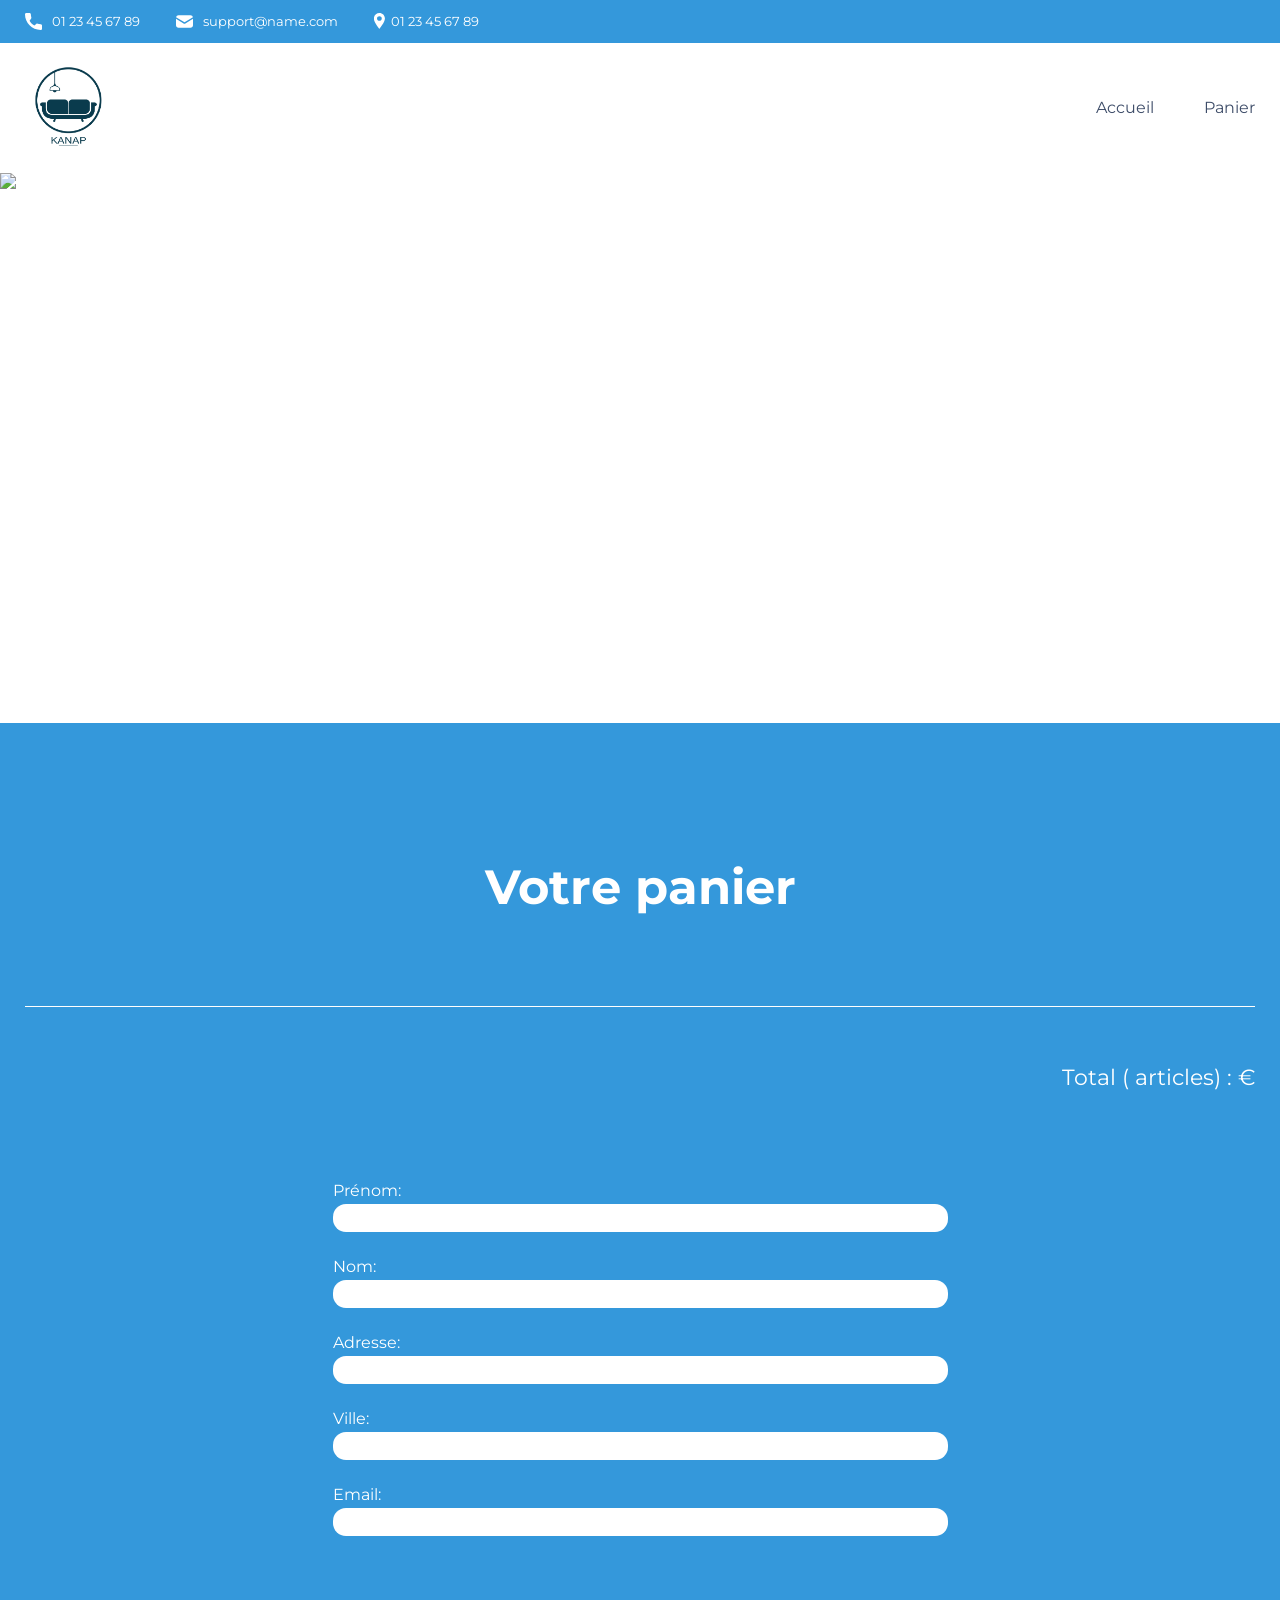
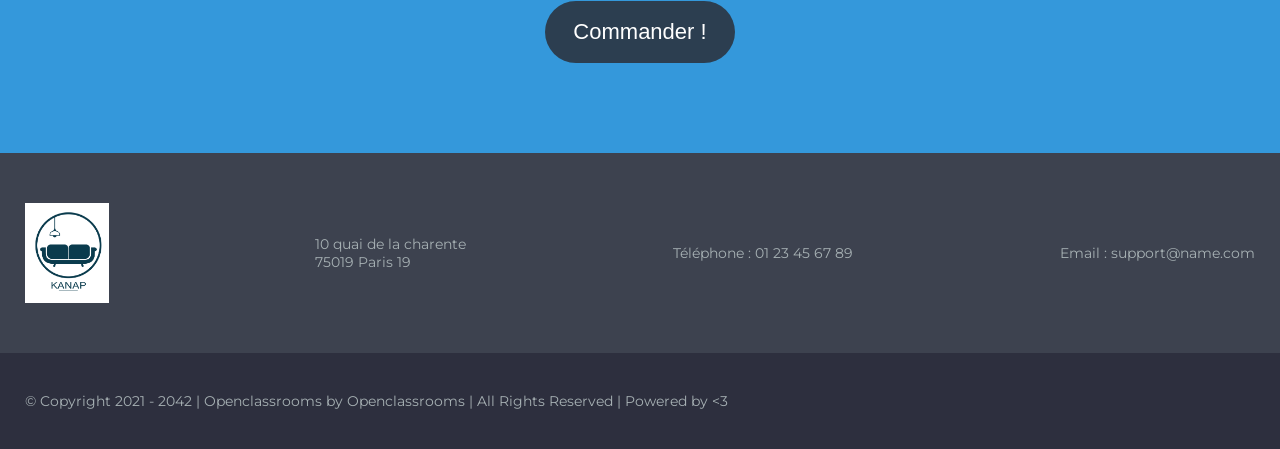
==== front/html/cart.html @ eef9faf7 "base project" ====
<!DOCTYPE html>
<html lang="fr">
  <head>
    <title>Cart</title>

    <meta charset="utf-8">
    <meta name="description" content="Plateforme incroyable de e-commerce">

    <link rel="preconnect" href="https://fonts.googleapis.com">
    <link rel="preconnect" href="https://fonts.gstatic.com" crossorigin>
    <link href="https://fonts.googleapis.com/css2?family=Montserrat:wght@100;200;300;400;500;600;700;800;900&display=swap" rel="stylesheet">
    <link href="../css/style.css" rel="stylesheet" />
    <link href="../css/cart.css" rel="stylesheet" />

    <meta name="viewport" content="width=device-width, initial-scale=1">
  </head>

  <body>
    <header>
      <div class="limitedWidthBlockContainer informations">
        <div class="limitedWidthBlock">
          <ul>
            <li><img src="../images/icons/phone.svg" alt="logo de téléphone" class="informations__phone">01 23 45 67 89</li>
            <li><img src="../images/icons/mail.svg" alt="logo d'une enveloppe" class="informations__mail">support@name.com</li>
            <li><img src="../images/icons/adress.svg" alt="logo d'un point de géolocalisation" class="informations__address">01 23 45 67 89</li>
          </ul>
        </div>
      </div>
      <div class="limitedWidthBlockContainer menu">
        <div class="limitedWidthBlock">
          <a href="./index.html">
            <img class="logo" src="../images/logo.png" alt="Logo de l'entreprise">
          </a>
          <nav>
            <ul>
              <a href="./index.html"><li>Accueil</li></a>
              <a href="./cart.html"><li>Panier</li></a>
            </ul>
          </nav>
        </div>
      </div>
      <img class="banniere" src="../images/banniere.png" alt="Baniere">
    </header>
    
    <main class="limitedWidthBlockContainer">
      <div class="limitedWidthBlock" id="limitedWidthBlock">
        <div class="cartAndFormContainer" id="cartAndFormContainer">
          <h1>Votre panier</h1>
          <section class="cart">
            <section id="cart__items">
             <!--  <article class="cart__item" data-id="{product-ID}" data-color="{product-color}">
                <div class="cart__item__img">
                  <img src="../images/product01.jpg" alt="Photographie d'un canapé">
                </div>
                <div class="cart__item__content">
                  <div class="cart__item__content__description">
                    <h2>Nom du produit</h2>
                    <p>Vert</p>
                    <p>42,00 €</p>
                  </div>
                  <div class="cart__item__content__settings">
                    <div class="cart__item__content__settings__quantity">
                      <p>Qté : </p>
                      <input type="number" class="itemQuantity" name="itemQuantity" min="1" max="100" value="42">
                    </div>
                    <div class="cart__item__content__settings__delete">
                      <p class="deleteItem">Supprimer</p>
                    </div>
                  </div>
                </div>
              </article> -->
            </section>
            <div class="cart__price">
              <p>Total (<span id="totalQuantity"><!-- 2 --></span> articles) : <span id="totalPrice"><!-- 84,00 --></span> €</p>
            </div>
            <div class="cart__order">
              <form method="get" class="cart__order__form">
                <div class="cart__order__form__question">
                  <label for="firstName">Prénom: </label>
                  <input type="text" name="firstName" id="firstName" required>
                  <p id="firstNameErrorMsg"><!-- ci est un message d'erreur --></p>
                </div>
                <div class="cart__order__form__question">
                  <label for="lastName">Nom: </label>
                  <input type="text" name="lastName" id="lastName" required>
                  <p id="lastNameErrorMsg"></p>
                </div>
                <div class="cart__order__form__question">
                  <label for="address">Adresse: </label>
                  <input type="text" name="address" id="address" required>
                  <p id="addressErrorMsg"></p>
                </div>
                <div class="cart__order__form__question">
                  <label for="city">Ville: </label>
                  <input type="text" name="city" id="city" required>
                  <p id="cityErrorMsg"></p>
                </div>
                <div class="cart__order__form__question">
                  <label for="email">Email: </label>
                  <input type="email" name="email" id="email" required>
                  <p id="emailErrorMsg"></p>
                </div>
                <div class="cart__order__form__submit">
                  <input type="submit" value="Commander !" id="order">
                </div>
              </form>
            </div>
          </section>
        </div>
      </div>
    </main>
    
    <footer>
      <div class="limitedWidthBlockContainer footerMain">
        <div class="limitedWidthBlock">
          <div>
            <img class="logo" src="../images/logo.png" alt="Logo de l'entreprise">
          </div>
          <div>
            <p>10 quai de la charente <br>75019 Paris 19</p>
          </div>
          <div>
            <p>Téléphone : 01 23 45 67 89</p>
          </div>
          <div>
            <p>Email : support@name.com</p>
          </div>
        </div>
      </div>
      <div class="limitedWidthBlockContainer footerSecondary">
        <div class="limitedWidthBlock">
          <p>© Copyright 2021 - 2042 | Openclassrooms by Openclassrooms | All Rights Reserved | Powered by <3</p>
        </div>
      </div>
    </footer>
  <script src="../js/cart.js"></script>
  </body>
</html>
---- front/css/style.css ----
/*********/
/*GENERAL*/
/*********/

body {
	font-family: 'Montserrat', sans-serif;
	margin: 0;
	color: white;
	min-width: 300px;
}
h1 {
	font-size: 48px;
	font-weight: 700;
	margin-top: 135px;
	text-align: center;
}
h2 {
	font-weight: 400;
	margin-bottom: 60px;
	text-align: center;
}
.logo {
	height: 100px;
}

/*maxwidth + centering*/
.limitedWidthBlockContainer {
	display: flex;
	justify-content: center;
}
.limitedWidthBlock {
	width: 100%;
	max-width: 1400px;
	padding: 0 25px;
}

/*Colors*/
:root {
	--main-color: #3498db;
	--secondary-color: #2c3e50;
	--text-color: #3d4c68;
	--footer-text-color: #a6b0b3; 
	--footer-main-color: #3d424f; 
	--footer-secondary-color: #2d2f3e;
	/*background-color: var(--main-color);*/
}




/********/
/*Header*/
/********/

/*informations*/
.informations {
	font-size: 13px;
	background-color: var(--main-color);
}
.informations img {
	height: 17px;
}
.informations ul {
	display: flex;
	padding-left: 0;
}
.informations ul li {
	display: flex;
	list-style: none;
	margin-right: 36px;
}
.informations__phone,
.informations__mail {
	margin-right: 10px;
}

/*menu*/
.menu {
	background-color: white;
}
.menu .limitedWidthBlock {
	display: flex;
	justify-content: space-between;
}
.menu a {
	display: flex;
	align-items: center;
	text-decoration: none;
}
.menu nav {
	display: flex;
}
.menu nav ul {
	display: flex;
	margin: 0;
	line-height: 130px;
}
.menu nav ul li {
	list-style: none;
	margin-left: 50px;
	color: var(--text-color);
}
.menu nav ul li:hover {
	font-weight: 600;
	color: #3498db !important;
}

/*banniere*/
.banniere {
	width: 100%;
	height: 550px;
	object-fit: cover;
	display: flex;
}




/******/
/*Main*/
/******/

main {
	background-color: var(--main-color);
}

/*items*/
.items {
	margin-bottom: 135px;
	display: flex;
	justify-content: space-around;
	flex-wrap: wrap;
}
.items a {
	width: 21%;
	text-decoration: none;
	color: unset;
}
.items a:hover article {
	box-shadow: rgba(42, 18, 206, 0.9) 0 0 22px 6px;
}
.items article {
	background-color: var(--secondary-color);
	display: flex;
	flex-direction: column;
	align-items: center;
	margin-bottom: 40px;
	padding-top: 25px;
	width: 100%;
	border-radius: 10px;
}
.items article img {
	width: 160px;
	height: 160px;
	object-fit: cover;
	border-radius: 10px;
}
.items article h3 {
	font-size: 22px;
	font-weight: 700;
	text-align: center;
	text-transform: uppercase;
}
.items article p {
	text-align: center;
	padding-left: 23px;
	padding-right: 23px;
	box-sizing: border-box;
	overflow: hidden;
	text-overflow: ellipsis;

	display: -webkit-box;
	-webkit-line-clamp: 3;
	-webkit-box-orient: vertical;
	white-space: normal;
}




/********/
/*Footer*/
/********/

footer {
	color: var(--footer-text-color);
	display: flex;
	flex-direction: column;
	font-size: 14px;
}
footer .footerMain,
footer .footerSecondary {
	width: 100%;
}

/*footerMain*/
.footerMain {
	background-color: var(--footer-main-color);
	padding: 50px 0;
}
.footerMain .limitedWidthBlock {
	display: flex;
	justify-content: space-between;
}
.footerMain .limitedWidthBlock div {
	display: flex;
	align-items: center;
}

/*footerSecondary*/
.footerSecondary {
	background-color: var(--footer-secondary-color);
	padding: 25px 0;
}




/***************/
/*Media queries*/
/***************/

@media (max-width: 991.98px) {
	.informations ul {
		display: flex;
		justify-content: space-around;
	}
	.items a {
		width: 42%;
	}
	.footerMain .limitedWidthBlock {
		display: flex;
		flex-direction: column;
		align-items: center;
	}
	.footerSecondary .limitedWidthBlock p {
		text-align: center;
	}
}

@media (max-width: 575.98px) { 
	.informations ul {
		flex-direction: column;
		align-items: center;
	}
	.informations ul li{
		margin-bottom: 14px;
		margin-right: 0;
	}
	.menu .limitedWidthBlock {
		display: flex;
		flex-direction: column;
		align-items: center;
	}
	.logo {
		margin-top: 20px;
	}
	.menu nav ul {
		padding: 0;
		line-height: 80px;
	}
	.menu nav ul a:first-child li {
		margin-left: 0;
	}
	.items a {
		width: 75%;
	}
}
---- front/css/cart.css ----
/*********/
/*GENERAL*/
/*********/

main {
	padding-bottom: 90px;
}
h1 {
	margin-bottom: 90px;
}
h2 {
	text-align: start;
}

/************/
/*Cart Items*/
/************/
.cart__item {
	display: flex;
	justify-content: space-around;
	border-top: 1px solid white;
	padding-top: 35px;
	margin-bottom: 30px;
}
.cart__item__img {
	width: 25%;
}
.cart__item__img img {
	width: 100%;
	border-radius: 25px;
}
.cart__item__content {
	width: 50%;
	display: flex;
	flex-direction: column;
	justify-content: space-between;
}
.cart__item__content__titlePrice {
	display: flex;
	justify-content: space-between;
}
.cart__item__content__titlePrice h2,
.cart__item__content__titlePrice p {
	margin: 0;
}
.cart__item__content__settings p {
	margin: 0;
}
.cart__item__content__settings input {
	color: var(--footer-secondary-color);
	font-family: 'Montserrat', sans-serif;
	font-size: 14px;
	border-radius: 20px;
	border: 1px solid #767676;
	text-align: center;
	text-align-last: center;
}
.cart__item__content__settings input:focus {
	outline: none;
}
.cart__item__content__settings__quantity {
	display: flex;
}
.cart__item__content__settings__quantity p {
	margin-right: 10px;
	display: flex;
}
.cart__item__content__settings__delete p {
	display: inline;
}
.cart__item__content__settings__delete p:hover {
	cursor: pointer;
	font-weight: 700;
}

/*******/
/*Price*/
/*******/
.cart__price {
	border-top: 1px solid white;
	padding-top: 35px;
}
.cart__price p {
	text-align: end;
	font-size: 22px;
}

/*******/
/*Order*/
/*******/
.cart__order {
	display: flex;
	justify-content: center;
	margin-top: 90px;
}
.cart__order__form {
	width: 50%;
}
.cart__order__form__question {
	display: flex;
	flex-direction: column;
	margin-bottom: 25px;
}
.cart__order__form__question input {
	border-radius: 13px;
	border: 0;
	height: 26px;
	margin-top: 4px;
}
.cart__order__form__question input:focus {
	outline: none;
}
.cart__order__form__question p {
	margin: 0;
	color: #fbbcbc;
	font-size: 15px;
	margin-left: 8px;
}
.cart__order__form__submit {
	display: flex;
	justify-content: center;
}
.cart__order__form__submit input {
	font-size: 22px;
	border-radius: 40px;
	border: 0;
	background-color: var(--secondary-color);
	color: white;
	padding: 18px 28px;
	cursor: pointer;
	margin-top: 40px;
}
.cart__order__form__submit input:hover {
	box-shadow: rgb(42 18 206 / 90%) 0 0 22px 6px;
}



/***************/
/*Media queries*/
/***************/

@media (max-width: 991.98px) {
	.cart__item__content__titlePrice {
		flex-direction: column;
	}
}

@media (max-width: 575.98px) { 
	.cart__item {
		flex-direction: column;
		align-items: center;
	}
	.cart__item__img {
		width: 50%;
	}
	.cart__item__content {
		width: 90%;
	}
	.cart__item__content__titlePrice {
		margin-bottom: 20px;
	}
	.cart__price p {
		text-align: center;
	}
	.cart__order {
		justify-content: center;
	}
	.cart__order__form {
		width: 75%;
	}
}
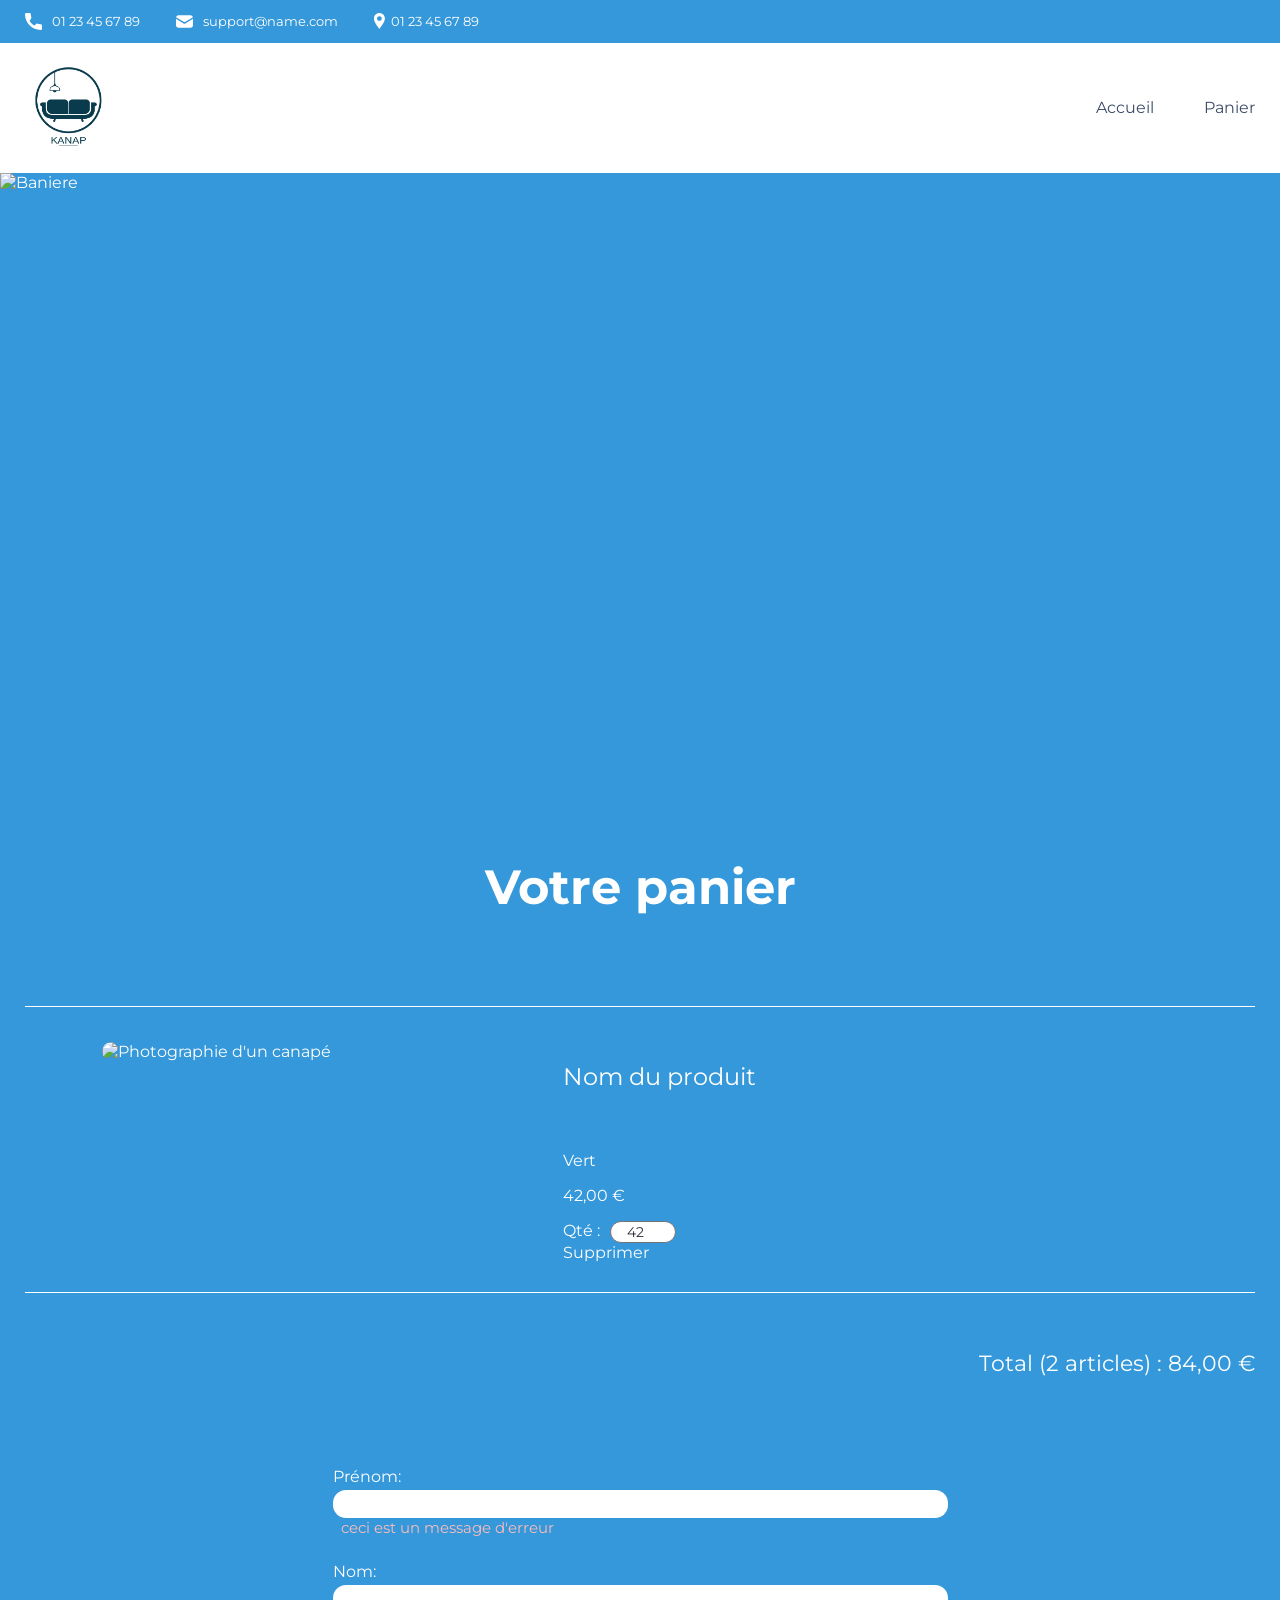
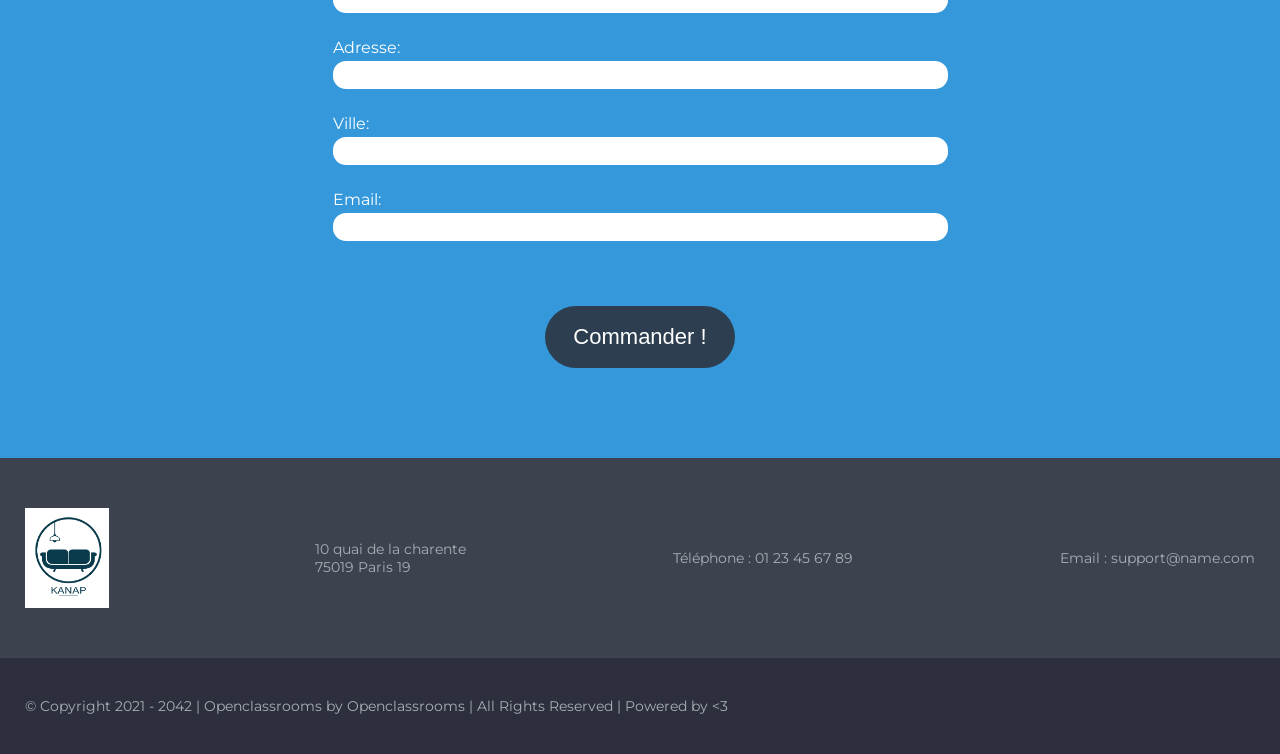
==== commit 16456dd5: "update 1 js files" ====
--- a/front/html/cart.html
+++ b/front/html/cart.html
@@ -48,7 +48,7 @@
           <h1>Votre panier</h1>
           <section class="cart">
             <section id="cart__items">
-             <!--  <article class="cart__item" data-id="{product-ID}" data-color="{product-color}">
+              <article class="cart__item" data-id="{product-ID}" data-color="{product-color}">
                 <div class="cart__item__img">
                   <img src="../images/product01.jpg" alt="Photographie d'un canapé">
                 </div>
@@ -68,17 +68,17 @@
                     </div>
                   </div>
                 </div>
-              </article> -->
+              </article>
             </section>
             <div class="cart__price">
-              <p>Total (<span id="totalQuantity"><!-- 2 --></span> articles) : <span id="totalPrice"><!-- 84,00 --></span> €</p>
+              <p>Total (<span id="totalQuantity">2</span> articles) : <span id="totalPrice">84,00</span> €</p>
             </div>
             <div class="cart__order">
               <form method="get" class="cart__order__form">
                 <div class="cart__order__form__question">
                   <label for="firstName">Prénom: </label>
                   <input type="text" name="firstName" id="firstName" required>
-                  <p id="firstNameErrorMsg"><!-- ci est un message d'erreur --></p>
+                  <p id="firstNameErrorMsg">ceci est un message d'erreur</p>
                 </div>
                 <div class="cart__order__form__question">
                   <label for="lastName">Nom: </label>
--- a/front/css/style.css
+++ b/front/css/style.css
@@ -42,7 +42,7 @@
 	--footer-text-color: #a6b0b3; 
 	--footer-main-color: #3d424f; 
 	--footer-secondary-color: #2d2f3e;
-	/*background-color: var(--main-color);*/
+	background-color: var(--main-color);
 }
 
 
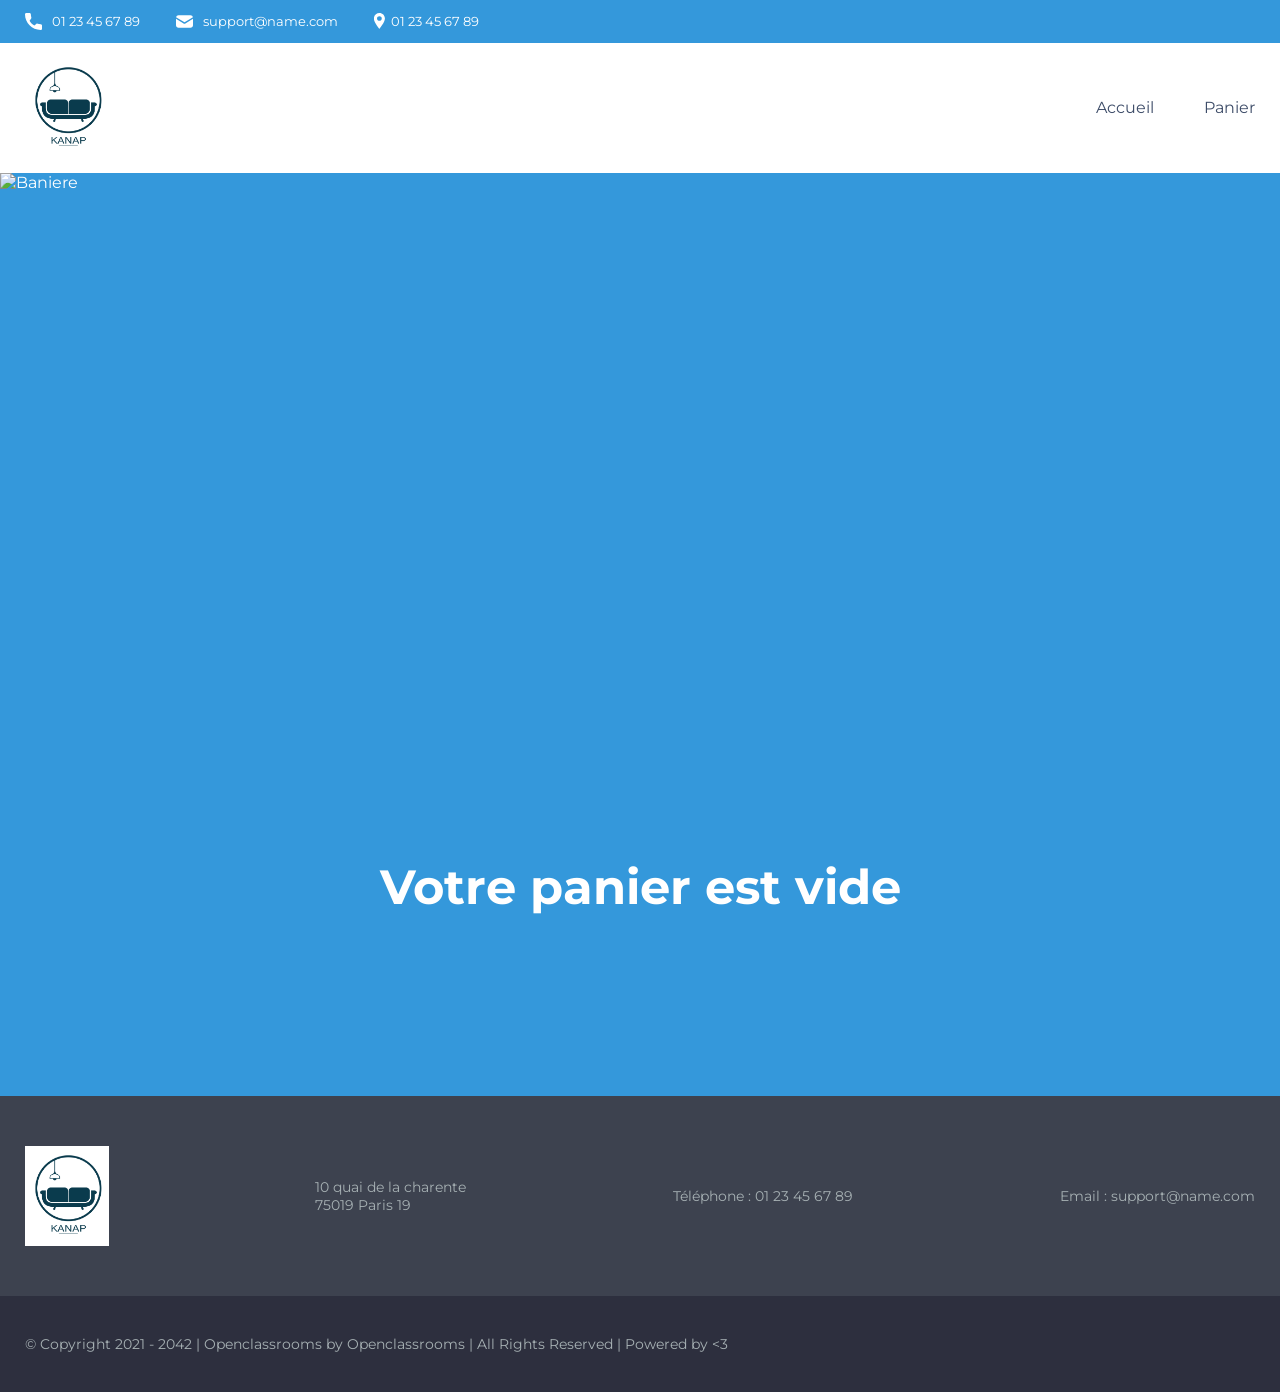
==== commit fccbd2f4: "update 7 cart.js update 7 cart.js" ====
--- a/front/html/cart.html
+++ b/front/html/cart.html
@@ -48,7 +48,7 @@
           <h1>Votre panier</h1>
           <section class="cart">
             <section id="cart__items">
-              <article class="cart__item" data-id="{product-ID}" data-color="{product-color}">
+             <!--  <article class="cart__item" data-id="{product-ID}" data-color="{product-color}">
                 <div class="cart__item__img">
                   <img src="../images/product01.jpg" alt="Photographie d'un canapé">
                 </div>
@@ -68,17 +68,17 @@
                     </div>
                   </div>
                 </div>
-              </article>
+              </article> -->
             </section>
             <div class="cart__price">
-              <p>Total (<span id="totalQuantity">2</span> articles) : <span id="totalPrice">84,00</span> €</p>
+              <p>Total (<span id="totalQuantity"><!-- 2 --></span> articles) : <span id="totalPrice"><!-- 84,00 --></span> €</p>
             </div>
             <div class="cart__order">
               <form method="get" class="cart__order__form">
                 <div class="cart__order__form__question">
                   <label for="firstName">Prénom: </label>
                   <input type="text" name="firstName" id="firstName" required>
-                  <p id="firstNameErrorMsg">ceci est un message d'erreur</p>
+                  <p id="firstNameErrorMsg"><!-- ci est un message d'erreur --></p>
                 </div>
                 <div class="cart__order__form__question">
                   <label for="lastName">Nom: </label>
